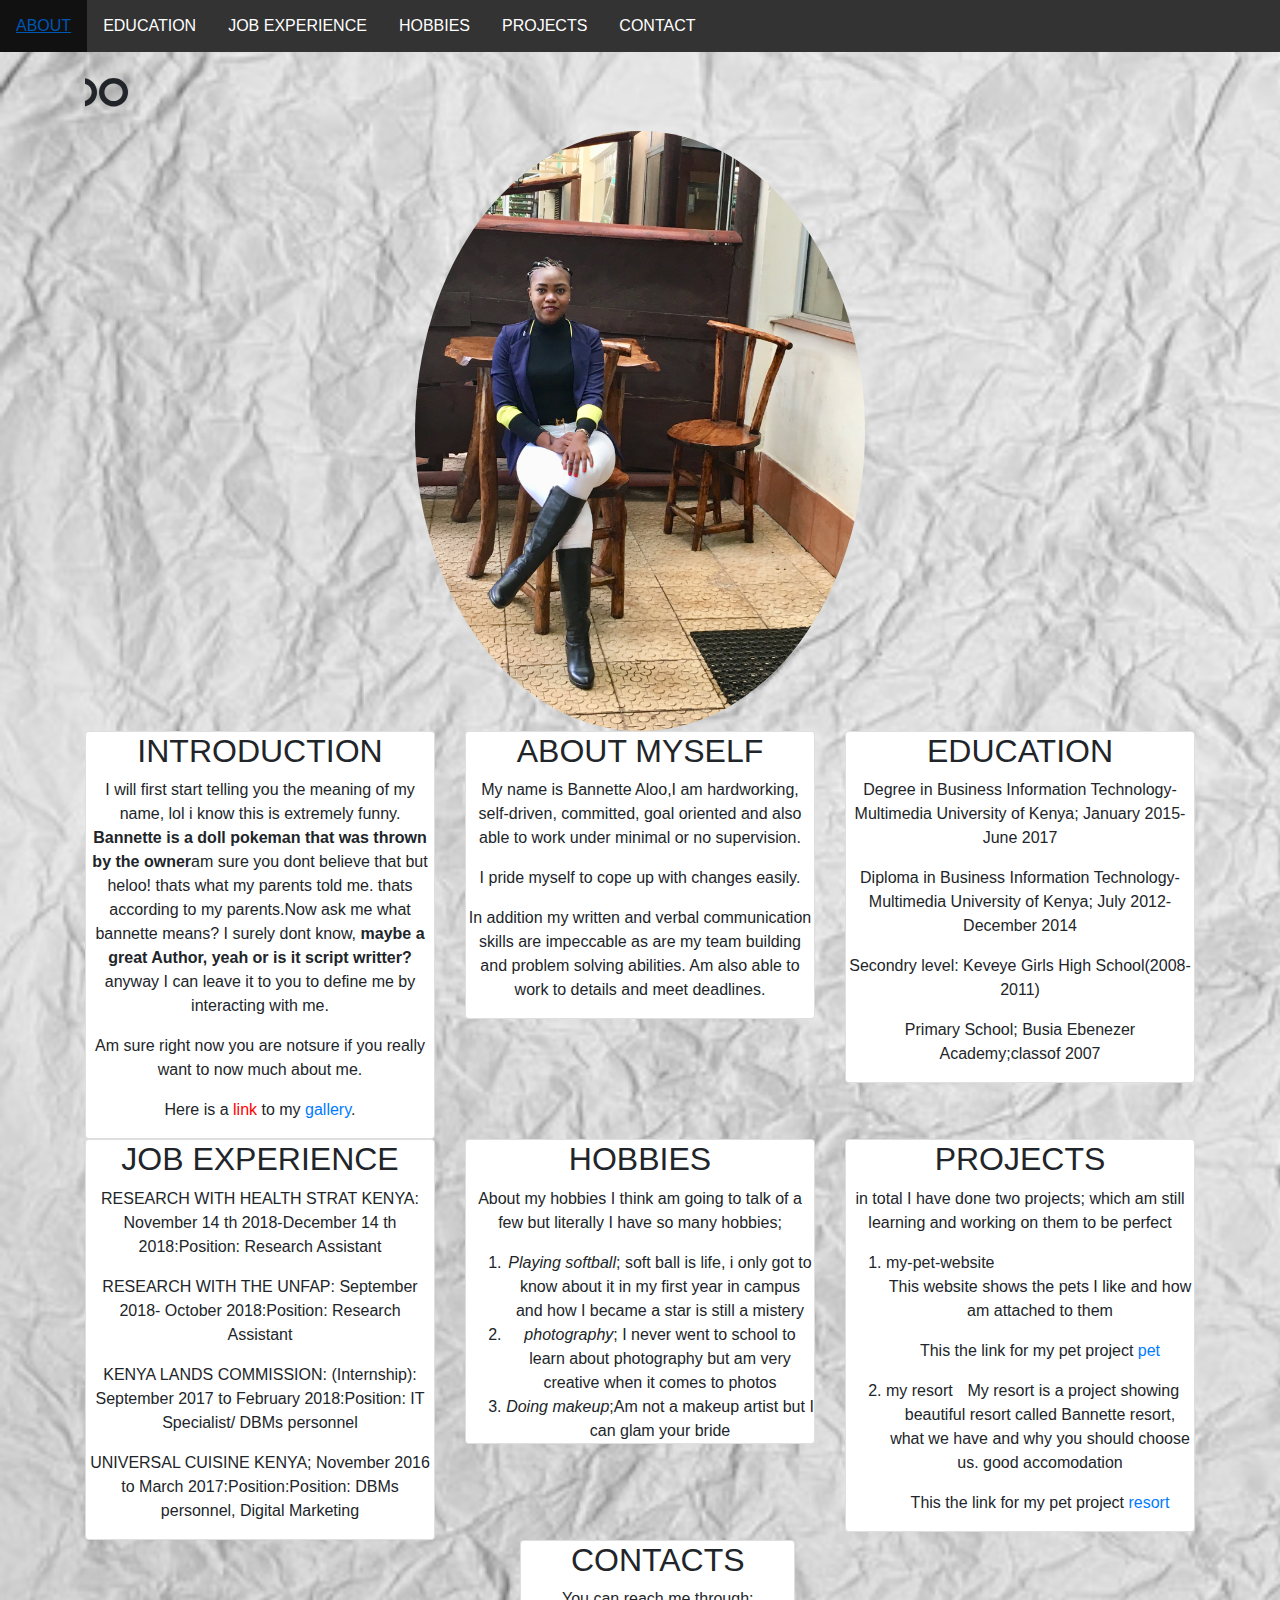
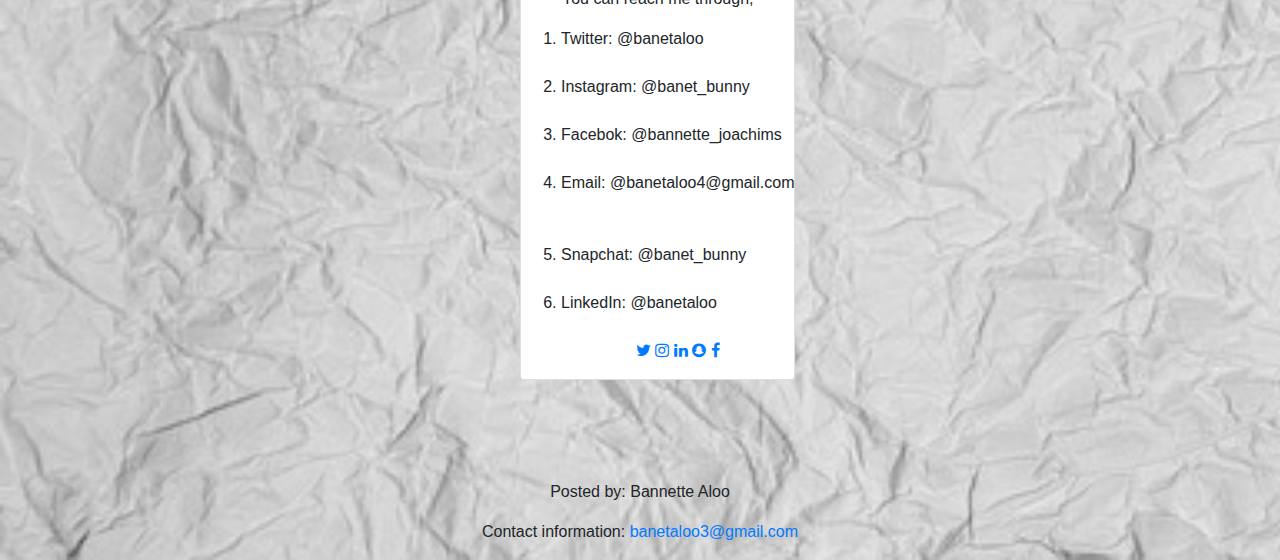
==== index.html @ bedf682c "added a link of my resort to index.html" ====
<!DOCTYPE html>
<html>

<head>
  <title>MY PORTFOLIO</title>
  <link rel="stylesheet" href="css/style.css">
  <link href="https://fonts.googleapis.com/css?family=Crimson+Text|Dancing+Script|Righteous&display=swap" rel="stylesheet">
  <link rel="stylesheet" href="https://maxcdn.bootstrapcdn.com/bootstrap/4.3.1/css/bootstrap.min.css">

  <!-- jQuery library -->
  <script src="https://ajax.googleapis.com/ajax/libs/jquery/3.4.0/jquery.min.js"></script>

  <!-- Popper JS -->
  <script src="https://cdnjs.cloudflare.com/ajax/libs/popper.js/1.14.7/umd/popper.min.js"></script>

  <!-- Latest compiled JavaScript -->
  <script src="https://maxcdn.bootstrapcdn.com/bootstrap/4.3.1/js/bootstrap.min.js"></script>
  <link rel="stylesheet" href="https://cdnjs.cloudflare.com/ajax/libs/font-awesome/4.7.0/css/font-awesome.min.css">
</head>

<body>
  <nav>
    <ul>
      <li><a href="#about">ABOUT</a></li>
      <li><a href="#education">EDUCATION</a></li>
        <li><a href="#job-experience">JOB EXPERIENCE</a></li>
      <li><a href="#hobbies">HOBBIES</a></li>
      <li><a href="#projects">PROJECTS</a></li>
      <li><a href="#contact">CONTACT</a></li>

    </ul>
  </nav>
  <div class="container">
    <marquee behavior="" direction="right">
      <h1>BANNETTE ALOO</h1>
    </marquee>
    <div class="img">
      <img src="images/prof.jpg" style="width:450px; border-radius:50%;" alt="">
    </div>
    <div class="row">
      <div class="col-lg-4 col-md-4">
        <div class="card">
          <h2>INTRODUCTION</h2>
          <p>I will first start telling you the meaning of my name, lol i know this is extremely funny.<strong> Bannette is a doll pokeman that was thrown by the owner</strong>am sure you dont believe that but heloo! thats what my parents told me.
            thats according to
            my
            parents.Now ask me what bannette means? I surely dont know, <strong>maybe a great Author, yeah or is it script writter? </strong>anyway I can leave it to you to define me by interacting with me.</p>
          <p>Am sure right now you are notsure if you really want to now much about me.</p>
          <p>Here is a <span style="color:red">link</span> to my <a href="gallery.html">gallery</a>.</p>


        </div>
      </div>
      <br>
      <div class="col-lg-4 col-md-4">
        <div class="card">
          <div id="about">
            <h2>ABOUT MYSELF</h2>
            <p>My name is Bannette Aloo,I am hardworking, self-driven, committed, goal oriented and also able to work under minimal or no supervision.</p>
            <p>I pride myself to cope up with changes easily.</p>
            <p>In addition my written and verbal communication skills are impeccable as are my team building and problem solving abilities. Am also able to work to details and meet deadlines.</p>
          </div>
        </div>
      </div>


      <div class="col-lg-4 col-md-4">
        <div class="card">
          <div id="education">
            <h2>EDUCATION</h2>
            <p>Degree in Business Information Technology- Multimedia University of Kenya; January 2015-June 2017</p>
            <p>Diploma in Business Information Technology- Multimedia University of Kenya; July 2012- December 2014</p>
            <p>Secondry level: Keveye Girls High School(2008-2011)</p>
            <p>Primary School; Busia Ebenezer Academy;classof 2007
          </div>
        </div>
      </div>

      <br>
      <div class="col-lg-4 col-md-4">
        <div class="card">
          <div id="job-experience">
            <h2>JOB EXPERIENCE</h2>
            <p>RESEARCH WITH HEALTH STRAT KENYA: November 14 th 2018-December 14 th 2018:Position: Research Assistant</p>
            <p>RESEARCH WITH THE UNFAP: September 2018- October 2018:Position: Research Assistant</p>
            <p>KENYA LANDS COMMISSION: (Internship): September 2017 to February 2018:Position: IT Specialist/ DBMs personnel</p>
            <p>UNIVERSAL CUISINE KENYA; November 2016 to March 2017:Position:Position: DBMs personnel, Digital Marketing</p>
          </div>
        </div>
      </div>

      <br><br><br>
      <div class="col-lg-4 col-md-4">
        <div class="card">
          <div id="hobbies">
            <h2>HOBBIES</h2>
            <p>About my hobbies I think am going to talk of a few but literally I have so many hobbies;
              <ol>
                <li><em>Playing softball</em>; soft ball is life, i only got to know about it in my first year in campus and how I became a star is still a mistery</li>
                <li><em>photography</em>; I never went to school to learn about photography but am very creative when it comes to photos </li>
                <li><em>Doing makeup</em>;Am not a makeup artist but I can glam your bride</li>

              </ol>
          </div>
        </div>
      </div>

      <br>
      <div class="col-lg-4 col-md-4">
        <div class="card">
          <div id="projects">
            <h2>PROJECTS</h2>
            <p>in total I have done two projects; which am still learning and working on them to be perfect</p>

            <ol>
              <li>my-pet-website</li><br>
              <p>This website shows the pets I like and how am attached to them</p>
              <p>This the link for my pet project<a href="https://bannette.github.io/my-pet-website/">      pet</a></p>

              <li>my resort</li>
              <P>My resort is a project showing beautiful resort called Bannette resort, what we have and why you should choose us. good accomodation</p>
                <p>This the link for my pet project<a href="https://bannette.github.io/my-resort/">      resort</a></p>

            </ol>
          </div>
        </div>
      </div>

      <!-- <d  <div class="center">  <div class="center">iv class="col-lg-4 col-md-4"> -->
      <div class="center">
        <div class="card">
          <div id="contact">

            <h2>CONTACTS</h2>
            <p>You can reach me through;</p>
            <ol>
              <li>Twitter: @banetaloo</li><br><br>
              <li>Instagram: @banet_bunny</li><br><br>
              <li>Facebok: @bannette_joachims</li><br><br>
              <li>Email: @banetaloo4@gmail.com</li><br><br>
              <br>
              <li>Snapchat: @banet_bunny</li><br><br>
              <li>LinkedIn: @banetaloo</li><br><br>
              <a href="https://twitter.com/banetaloo" class="fa fa-twitter"></a>
              <a href="https://www.instagram.com/banet_bunny/?hl=en" class="fa fa-instagram"></a>
              <a href="https://www.linkedin.com/in/bannette-aloo-441977163/" class="fa fa-linkedin"></a>
              <a href="https://accounts.snapchat.com/accounts/welcome" class="fa fa-snapchat"></a>
              <a href="https://www.facebook.com/bannette.aloo.5" class="fa fa-facebook"></a>

          </div>
        </div>
      </div>
    </div>
    <footer>
  <p>Posted by: Bannette Aloo</p>
  <p>Contact information: <a href="mailto:banetaloo3@gmail.com">banetaloo3@gmail.com</a></p>
</footer>
</body>

</html>
---- css/style.css ----
ul {
  list-style-type: none;
  margin: 0;
  padding: 0;
  overflow: hidden;
  background-color: #333;
}

li {
  float: left;
}

li a {
  display: block;
  color: white;
  text-align: center;
  padding: 14px 16px;
  text-decoration: none;
}

li a:hover {
  background-color: #111;
}
h1{
font-family: 'Righteous', cursive;
}


.img{
  width: :20px;
  text-align: center;;

}

 body{
  background-image: url("../images/background.jpg");
  background-repeat: no-repeat;
  background-size: cover;

}


.center{
  text-align: center;
  padding-left: 450px;
  margin-bottom: 100px;
}

ol{
  text-align: center;
}

.container{
  text-align: center;
}
/* Float four columns side by side */
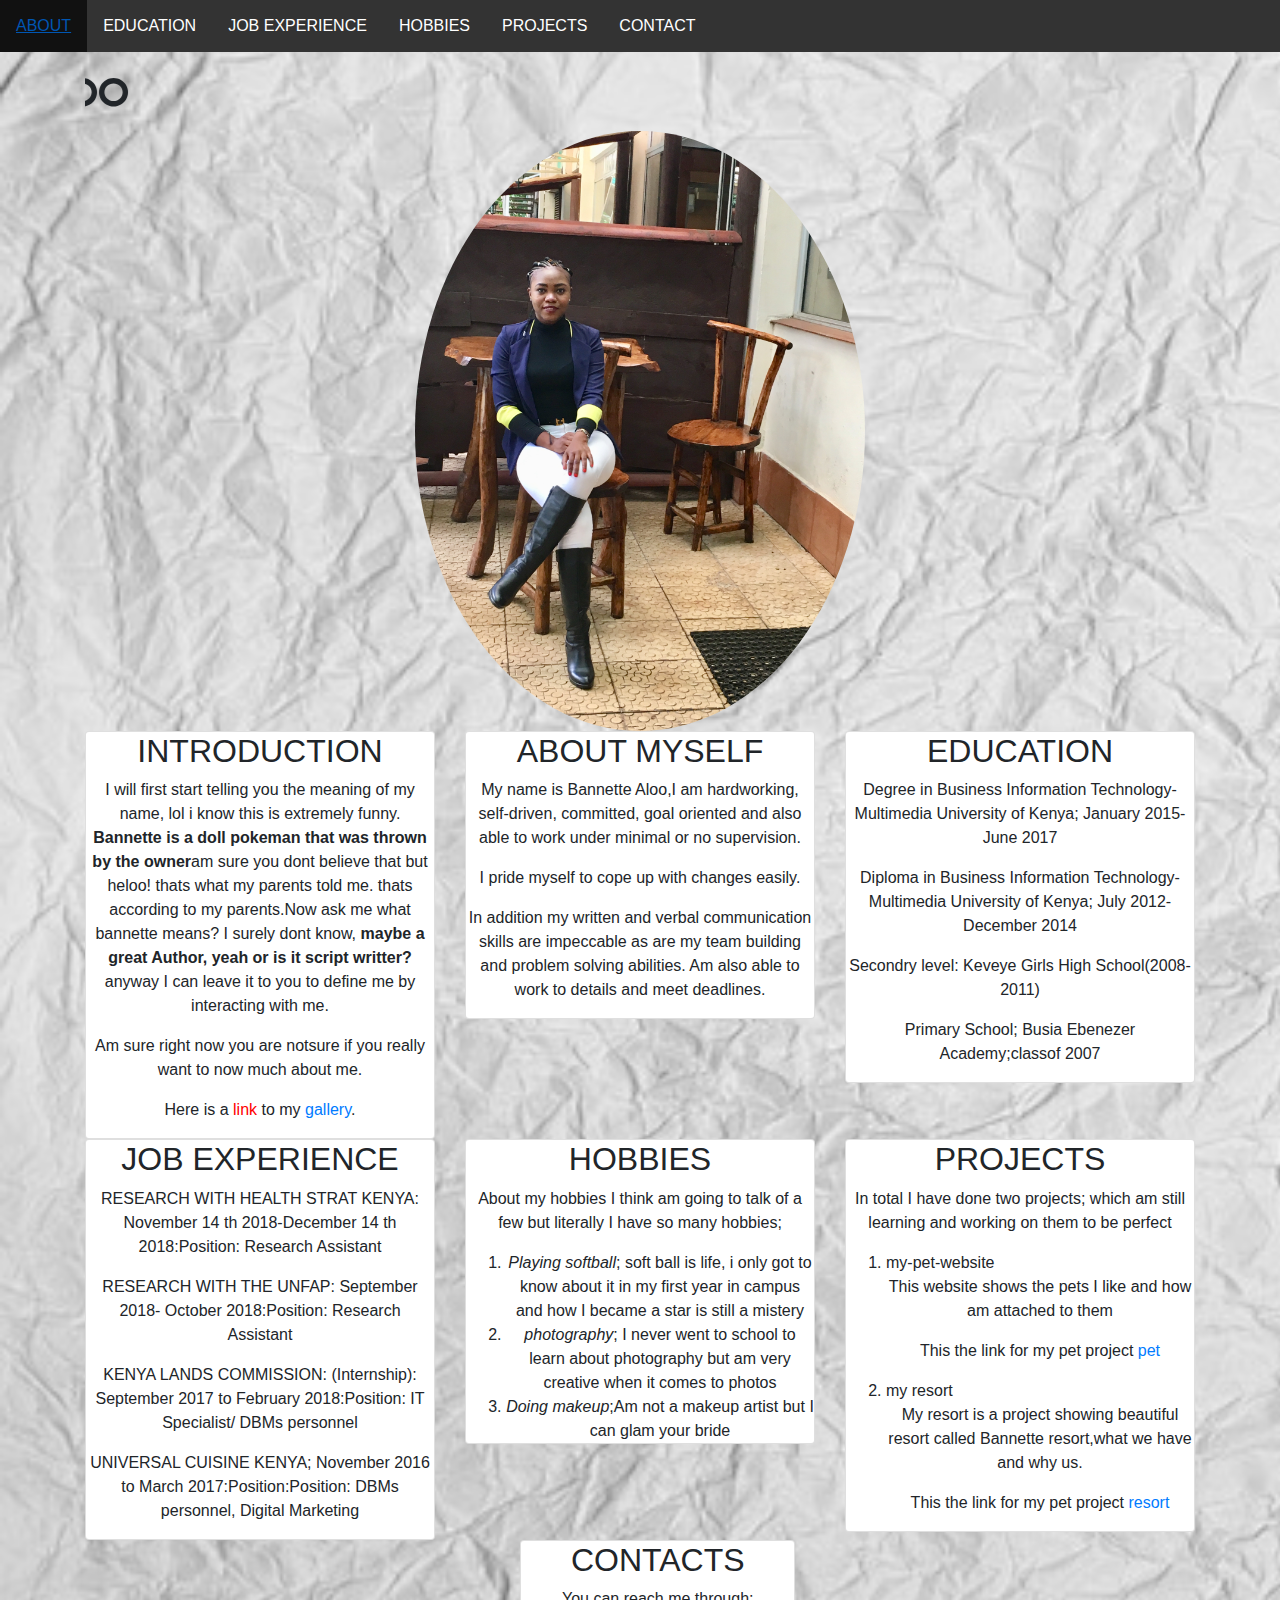
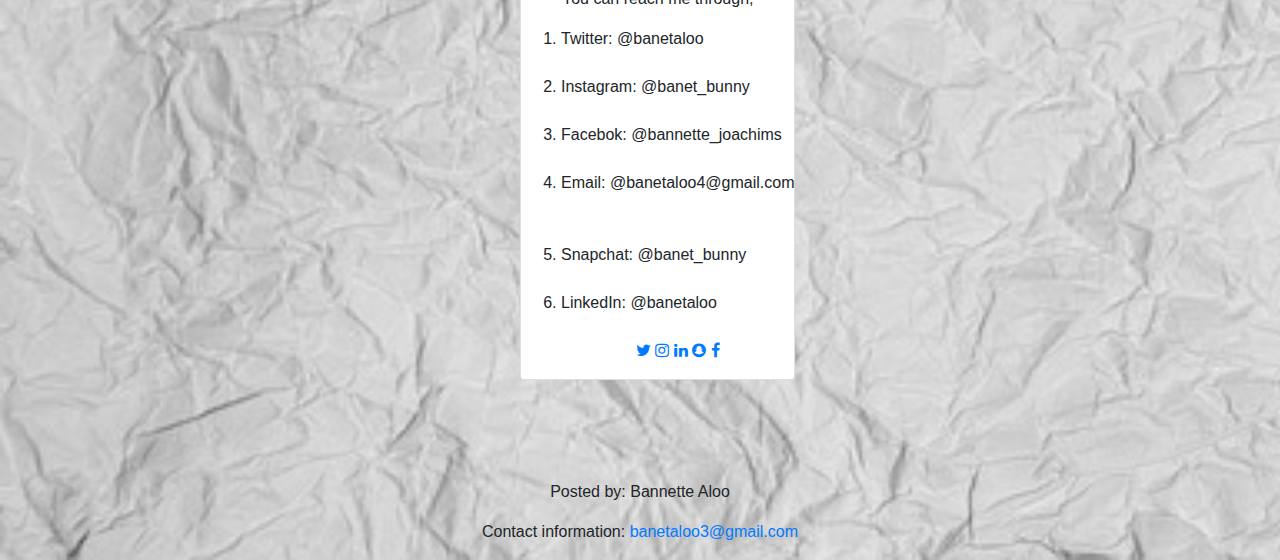
==== commit 827ffd1b: "modified information in index.html" ====
--- a/index.html
+++ b/index.html
@@ -23,7 +23,7 @@
     <ul>
       <li><a href="#about">ABOUT</a></li>
       <li><a href="#education">EDUCATION</a></li>
-        <li><a href="#job-experience">JOB EXPERIENCE</a></li>
+      <li><a href="#job-experience">JOB EXPERIENCE</a></li>
       <li><a href="#hobbies">HOBBIES</a></li>
       <li><a href="#projects">PROJECTS</a></li>
       <li><a href="#contact">CONTACT</a></li>
@@ -110,16 +110,16 @@
         <div class="card">
           <div id="projects">
             <h2>PROJECTS</h2>
-            <p>in total I have done two projects; which am still learning and working on them to be perfect</p>
+            <p>In total I have done two projects; which am still learning and working on them to be perfect</p>
 
             <ol>
               <li>my-pet-website</li><br>
               <p>This website shows the pets I like and how am attached to them</p>
-              <p>This the link for my pet project<a href="https://bannette.github.io/my-pet-website/">      pet</a></p>
+              <p>This the link for my pet project<a href="https://bannette.github.io/my-pet-website/"> pet</a></p>
 
-              <li>my resort</li>
-              <P>My resort is a project showing beautiful resort called Bannette resort, what we have and why you should choose us. good accomodation</p>
-                <p>This the link for my pet project<a href="https://bannette.github.io/my-resort/">      resort</a></p>
+              <li>my resort</li><br>
+              <P>My resort is a project showing beautiful resort called Bannette resort,what we have and why us.</p>
+              <p>This the link for my pet project<a href="https://bannette.github.io/my-resort/"> resort</a></p>
 
             </ol>
           </div>
@@ -152,9 +152,9 @@
       </div>
     </div>
     <footer>
-  <p>Posted by: Bannette Aloo</p>
-  <p>Contact information: <a href="mailto:banetaloo3@gmail.com">banetaloo3@gmail.com</a></p>
-</footer>
+      <p>Posted by: Bannette Aloo</p>
+      <p>Contact information: <a href="mailto:banetaloo3@gmail.com">banetaloo3@gmail.com</a></p>
+    </footer>
 </body>
 
 </html>
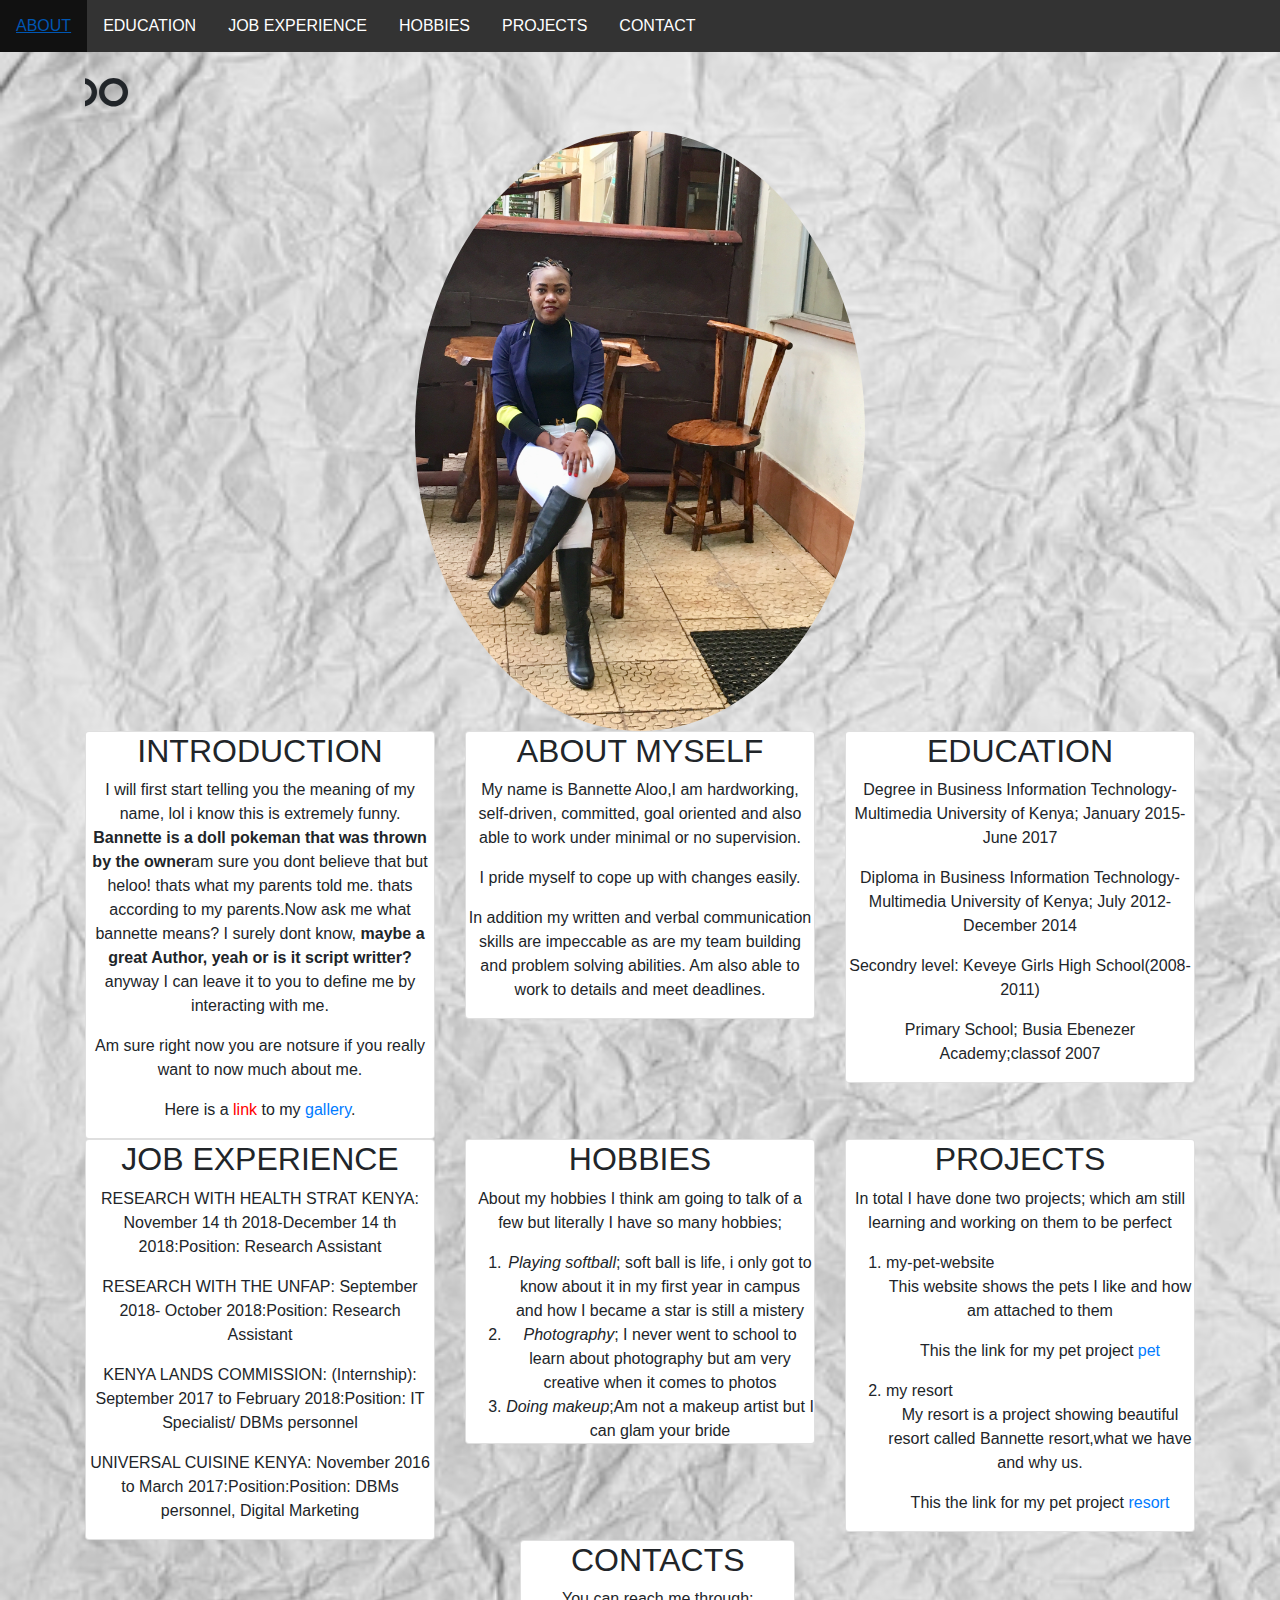
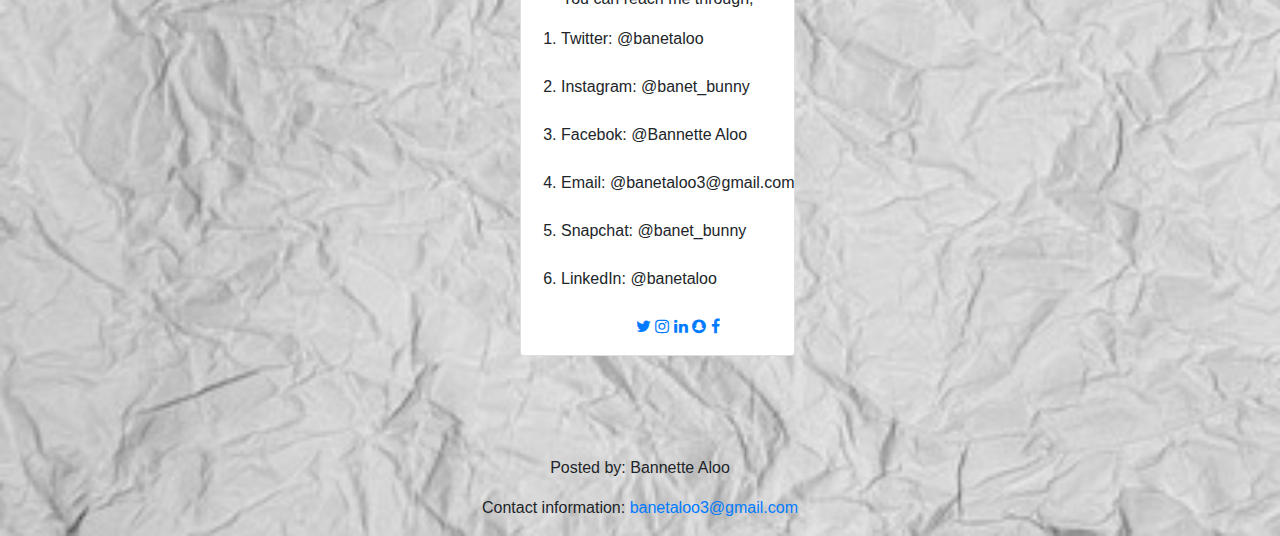
==== commit 2d8cab4d: "changed my facebook name and beautified my project" ====
--- a/index.html
+++ b/index.html
@@ -84,7 +84,7 @@
             <p>RESEARCH WITH HEALTH STRAT KENYA: November 14 th 2018-December 14 th 2018:Position: Research Assistant</p>
             <p>RESEARCH WITH THE UNFAP: September 2018- October 2018:Position: Research Assistant</p>
             <p>KENYA LANDS COMMISSION: (Internship): September 2017 to February 2018:Position: IT Specialist/ DBMs personnel</p>
-            <p>UNIVERSAL CUISINE KENYA; November 2016 to March 2017:Position:Position: DBMs personnel, Digital Marketing</p>
+            <p>UNIVERSAL CUISINE KENYA: November 2016 to March 2017:Position:Position: DBMs personnel, Digital Marketing</p>
           </div>
         </div>
       </div>
@@ -97,7 +97,7 @@
             <p>About my hobbies I think am going to talk of a few but literally I have so many hobbies;
               <ol>
                 <li><em>Playing softball</em>; soft ball is life, i only got to know about it in my first year in campus and how I became a star is still a mistery</li>
-                <li><em>photography</em>; I never went to school to learn about photography but am very creative when it comes to photos </li>
+                <li><em>Photography</em>; I never went to school to learn about photography but am very creative when it comes to photos </li>
                 <li><em>Doing makeup</em>;Am not a makeup artist but I can glam your bride</li>
 
               </ol>
@@ -116,12 +116,11 @@
               <li>my-pet-website</li><br>
               <p>This website shows the pets I like and how am attached to them</p>
               <p>This the link for my pet project<a href="https://bannette.github.io/my-pet-website/"> pet</a></p>
-
               <li>my resort</li><br>
               <P>My resort is a project showing beautiful resort called Bannette resort,what we have and why us.</p>
               <p>This the link for my pet project<a href="https://bannette.github.io/my-resort/"> resort</a></p>
+            </ol>
 
-            </ol>
           </div>
         </div>
       </div>
@@ -136,9 +135,8 @@
             <ol>
               <li>Twitter: @banetaloo</li><br><br>
               <li>Instagram: @banet_bunny</li><br><br>
-              <li>Facebok: @bannette_joachims</li><br><br>
-              <li>Email: @banetaloo4@gmail.com</li><br><br>
-              <br>
+              <li>Facebok: @Bannette Aloo</li><br><br>
+              <li>Email: @banetaloo3@gmail.com</li><br><br>
               <li>Snapchat: @banet_bunny</li><br><br>
               <li>LinkedIn: @banetaloo</li><br><br>
               <a href="https://twitter.com/banetaloo" class="fa fa-twitter"></a>
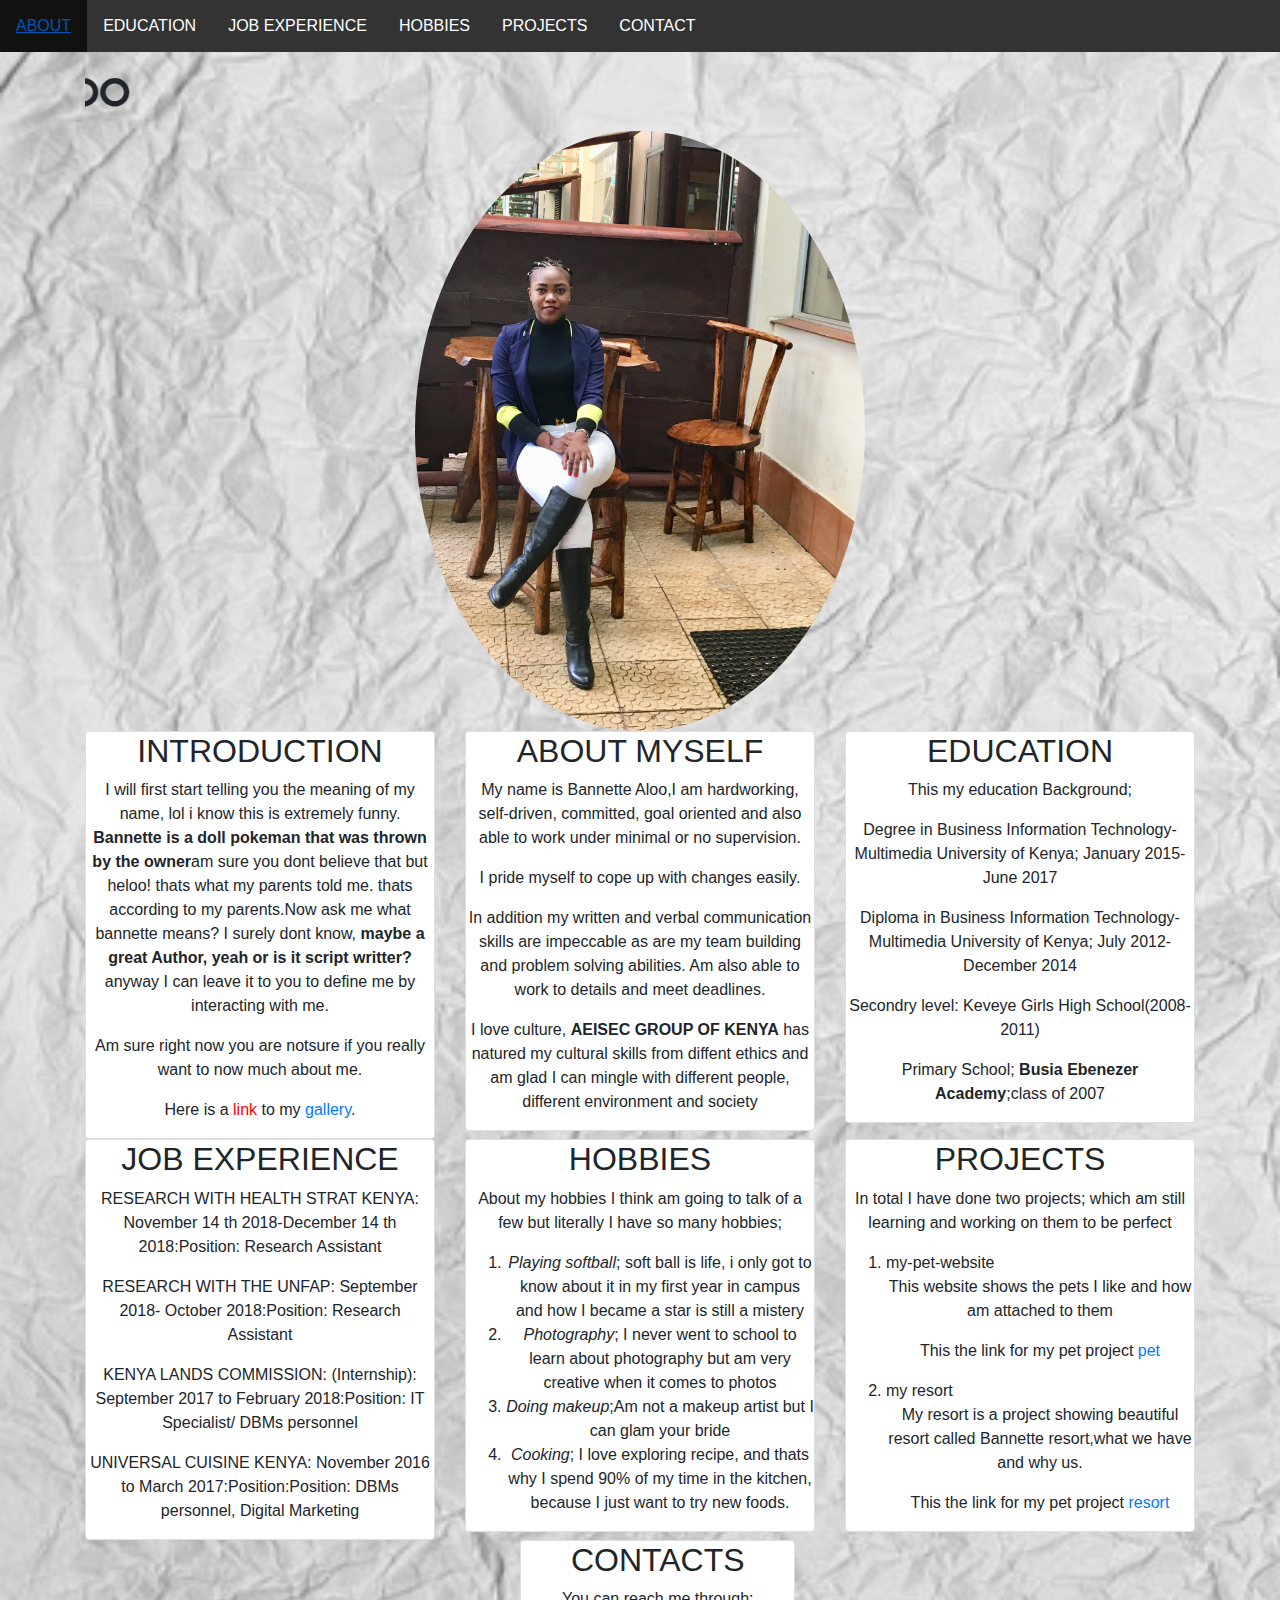
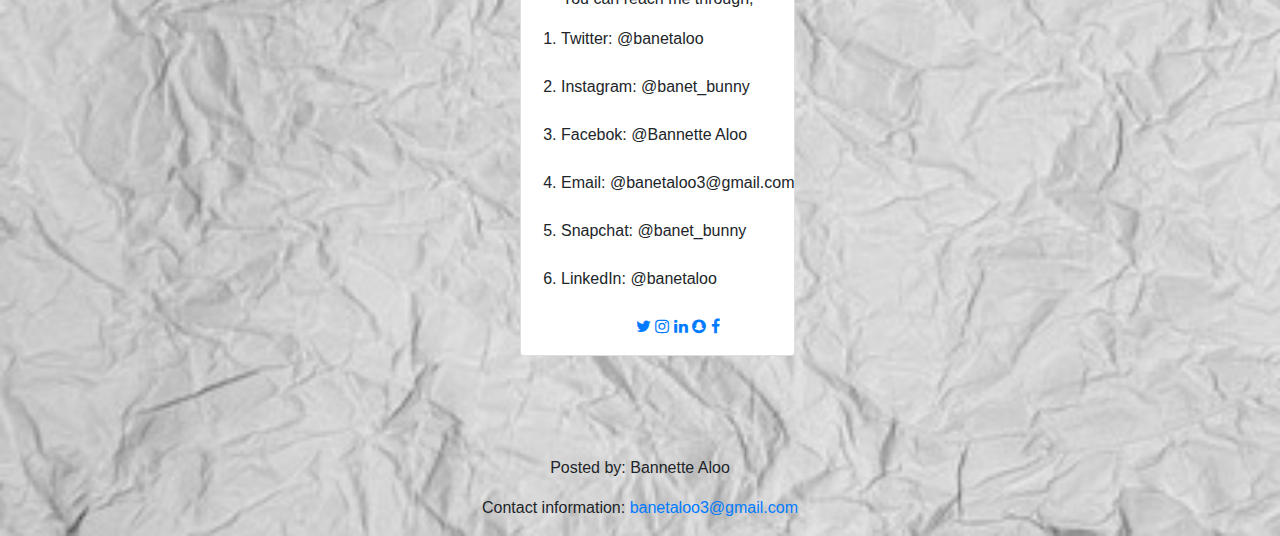
==== commit 31356de0: "added information in index.html" ====
--- a/index.html
+++ b/index.html
@@ -59,6 +59,7 @@
             <p>My name is Bannette Aloo,I am hardworking, self-driven, committed, goal oriented and also able to work under minimal or no supervision.</p>
             <p>I pride myself to cope up with changes easily.</p>
             <p>In addition my written and verbal communication skills are impeccable as are my team building and problem solving abilities. Am also able to work to details and meet deadlines.</p>
+            <p>I love culture, <strong>AEISEC GROUP OF KENYA</strong> has natured my cultural skills from diffent ethics and am glad I can mingle with different people, different environment and society</p>
           </div>
         </div>
       </div>
@@ -68,10 +69,11 @@
         <div class="card">
           <div id="education">
             <h2>EDUCATION</h2>
+            <p>This my education Background;</p>
             <p>Degree in Business Information Technology- Multimedia University of Kenya; January 2015-June 2017</p>
             <p>Diploma in Business Information Technology- Multimedia University of Kenya; July 2012- December 2014</p>
             <p>Secondry level: Keveye Girls High School(2008-2011)</p>
-            <p>Primary School; Busia Ebenezer Academy;classof 2007
+            <p>Primary School; <strong>Busia Ebenezer Academy</strong>;class of 2007
           </div>
         </div>
       </div>
@@ -99,6 +101,7 @@
                 <li><em>Playing softball</em>; soft ball is life, i only got to know about it in my first year in campus and how I became a star is still a mistery</li>
                 <li><em>Photography</em>; I never went to school to learn about photography but am very creative when it comes to photos </li>
                 <li><em>Doing makeup</em>;Am not a makeup artist but I can glam your bride</li>
+                <li><em>Cooking</em>; I love exploring recipe, and thats why I spend 90% of my time in the kitchen, because I just want to try new foods.</p>
 
               </ol>
           </div>
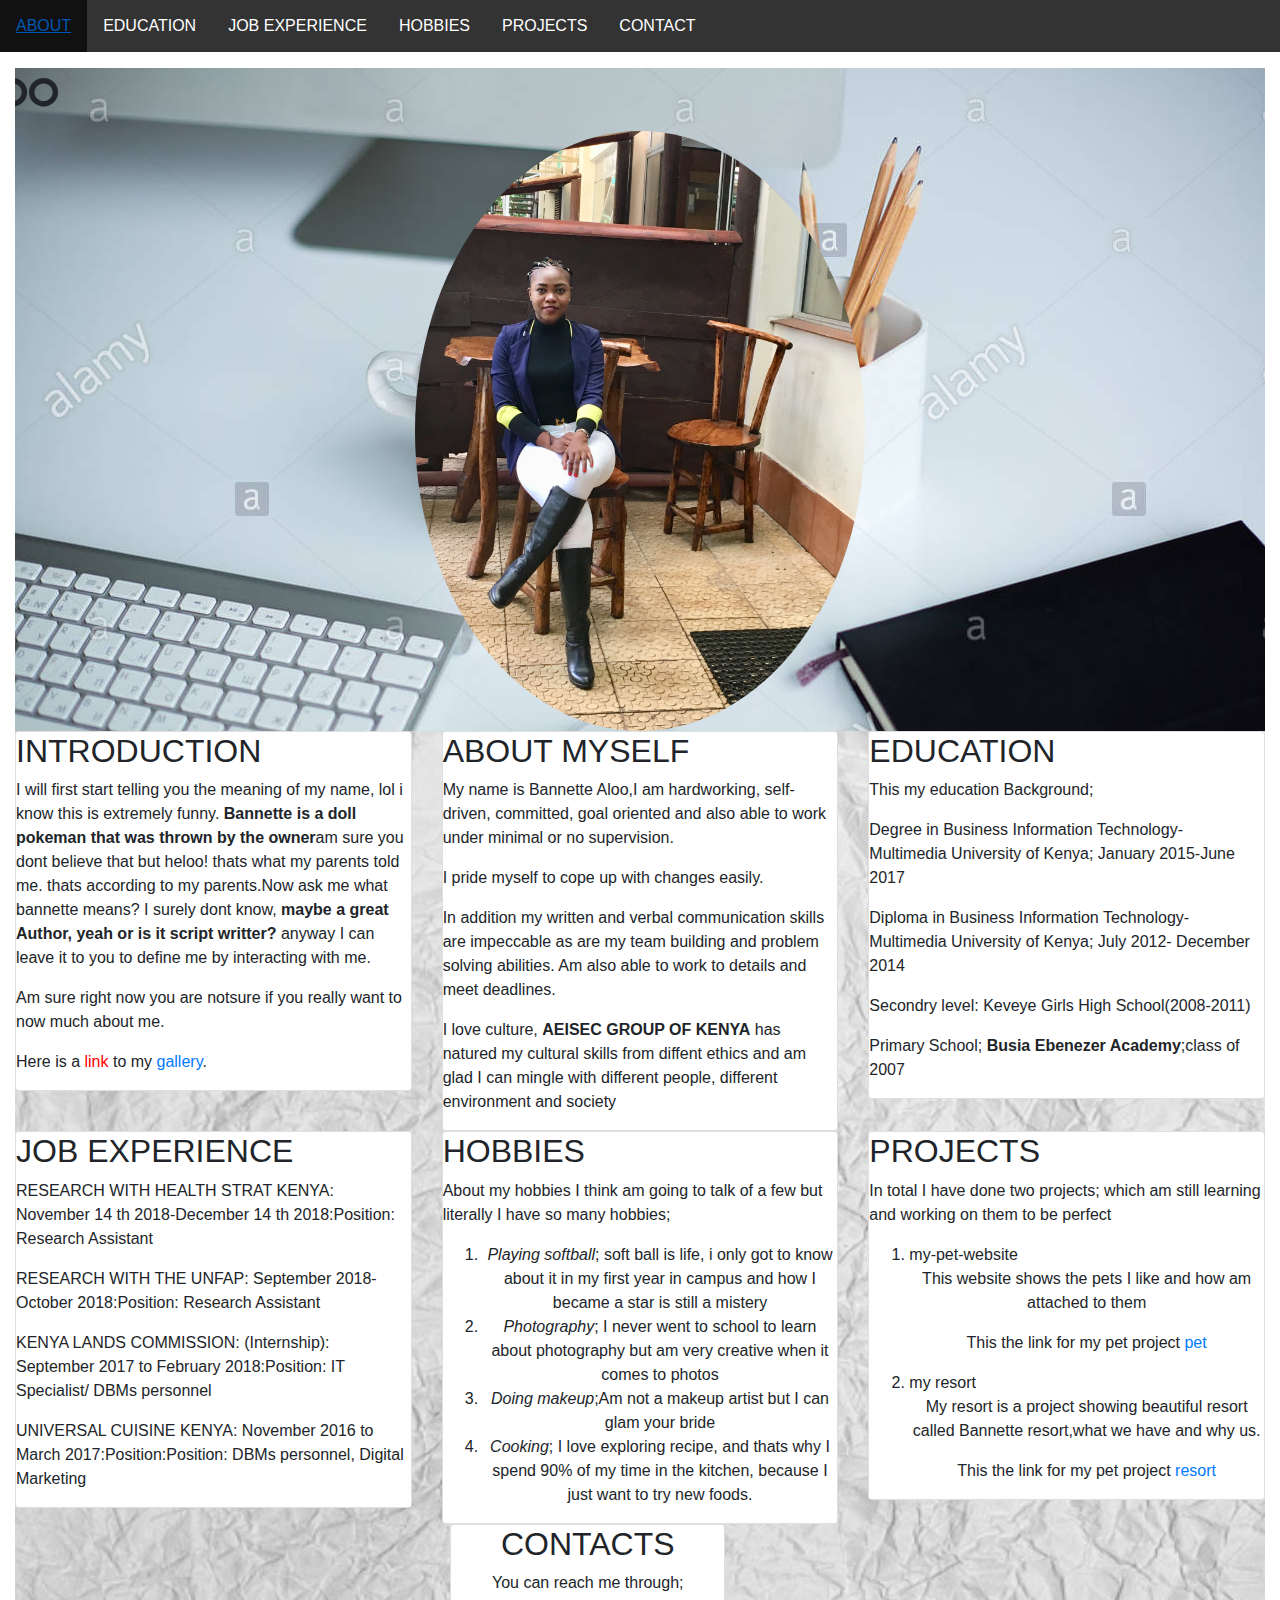
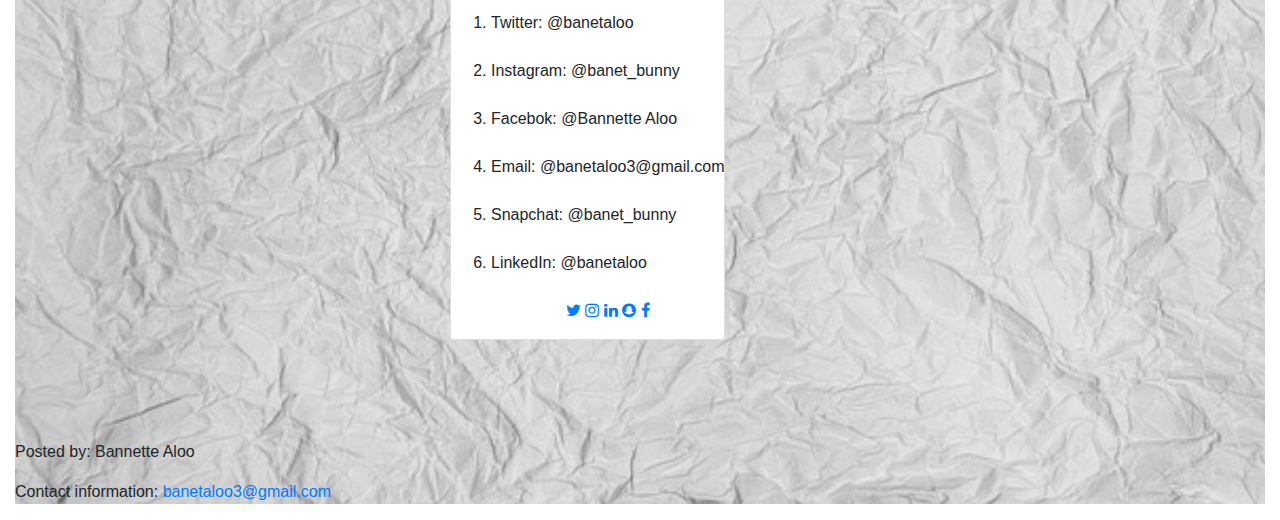
==== commit 692de563: "added information in index.html added home image" ====
--- a/index.html
+++ b/index.html
@@ -30,13 +30,18 @@
 
     </ul>
   </nav>
-  <div class="container">
+
+
+  <div class="container-fluid">
+    <div class="background">
     <marquee behavior="" direction="right">
       <h1>BANNETTE ALOO</h1>
     </marquee>
     <div class="img">
       <img src="images/prof.jpg" style="width:450px; border-radius:50%;" alt="">
     </div>
+  </div>
+  <div class="barbra">
     <div class="row">
       <div class="col-lg-4 col-md-4">
         <div class="card">
@@ -156,6 +161,7 @@
       <p>Posted by: Bannette Aloo</p>
       <p>Contact information: <a href="mailto:banetaloo3@gmail.com">banetaloo3@gmail.com</a></p>
     </footer>
+  </div>
 </body>
 
 </html>
--- a/css/style.css
+++ b/css/style.css
@@ -32,7 +32,7 @@
 
 }
 
- body{
+ .barbra{
   background-image: url("../images/background.jpg");
   background-repeat: no-repeat;
   background-size: cover;
@@ -53,4 +53,17 @@
 .container{
   text-align: center;
 }
-/* Float four columns side by side */
+#home{
+  background:url('../image/home.jpg')100%;
+  background-size: cover;
+  background-position: center;
+  display: flex;
+  align-items: center;
+  height:100vh;
+  position:top;
+  text-align: right;
+}
+
+.background{
+  background-image: url("../images/home.jpg");
+}
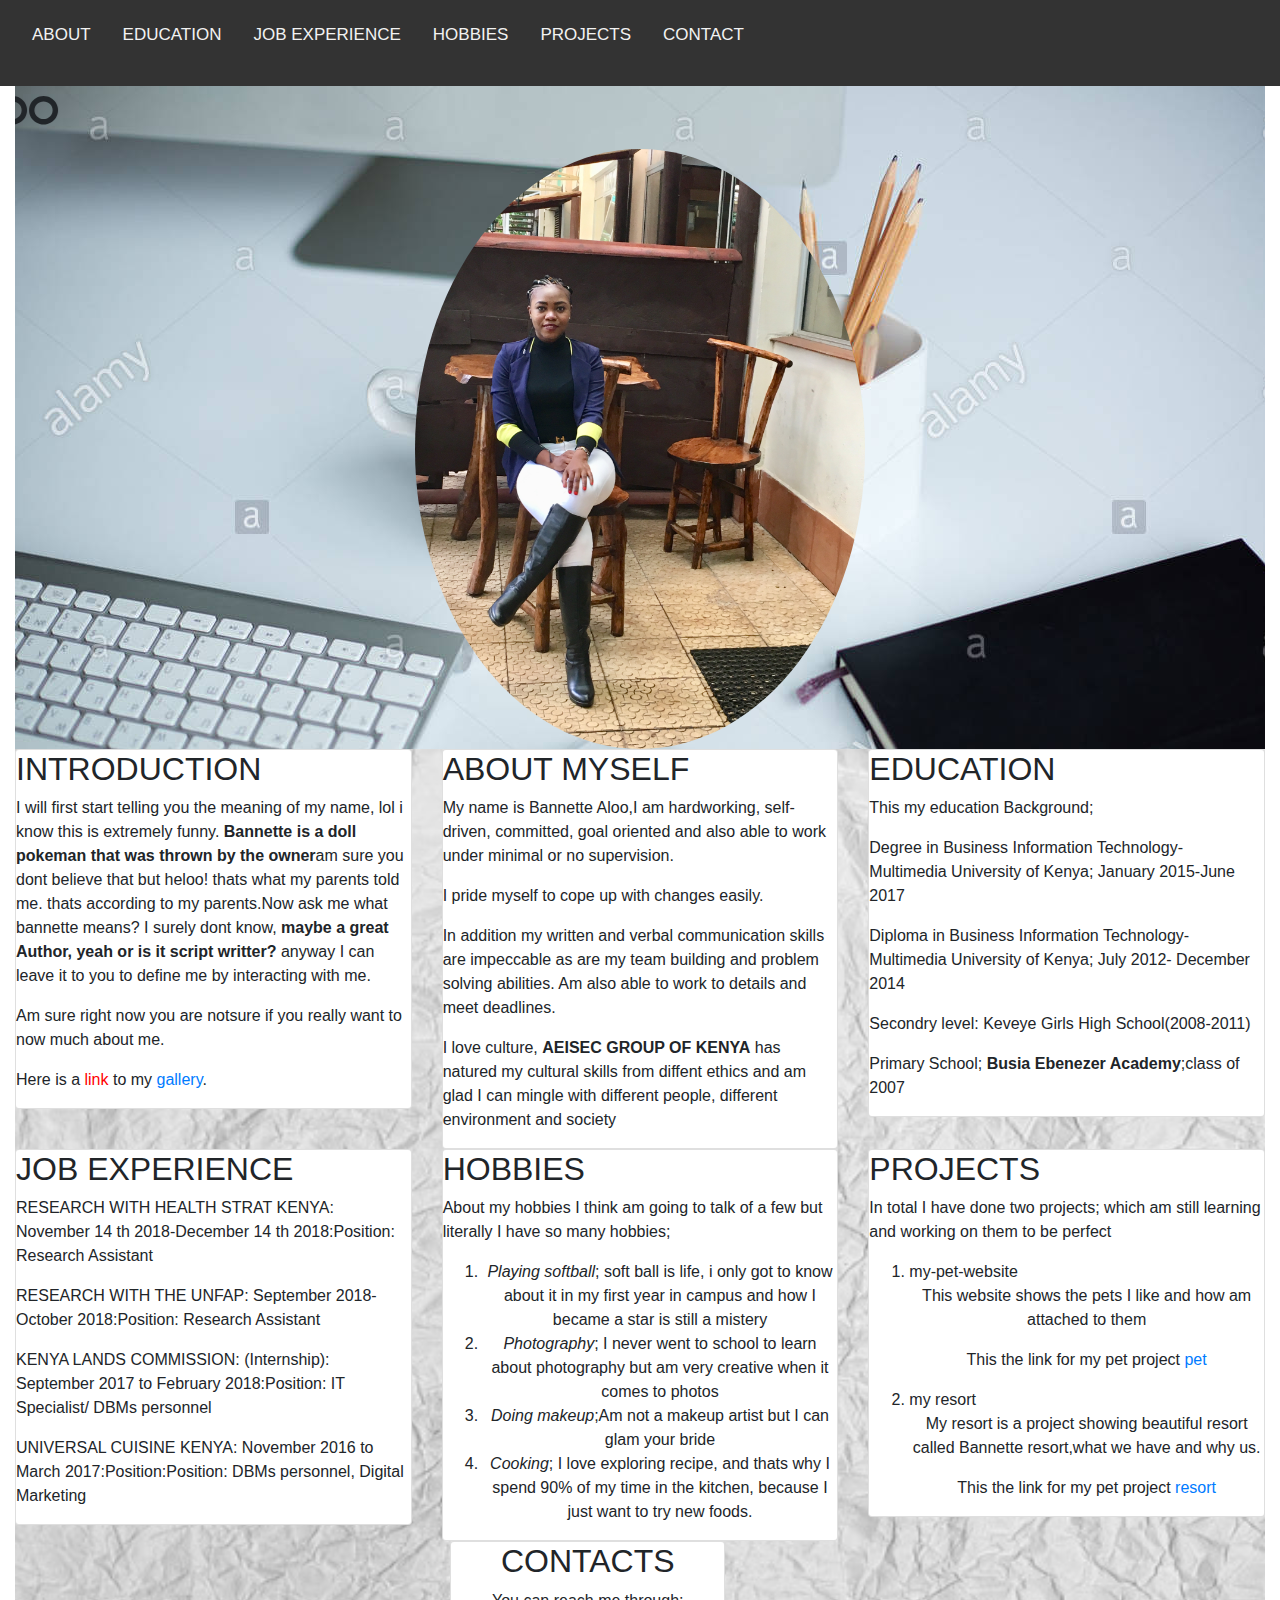
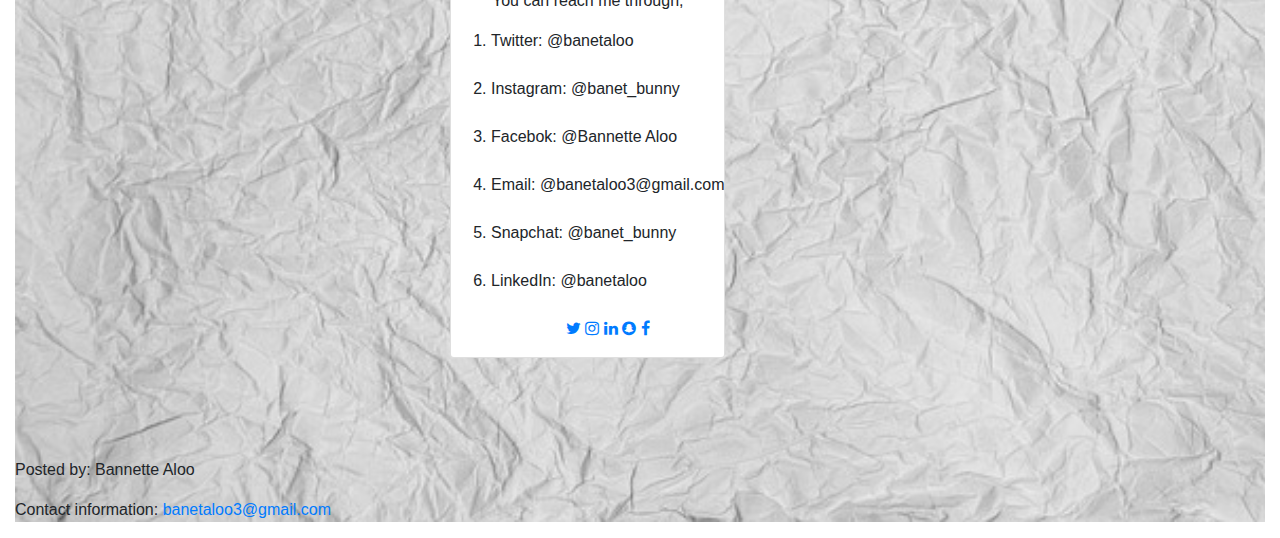
==== commit f53d5041: "modified information in index.html css/style.css" ====
--- a/index.html
+++ b/index.html
@@ -19,6 +19,7 @@
 </head>
 
 <body>
+  <div class="navbar">
   <nav>
     <ul>
       <li><a href="#about">ABOUT</a></li>
@@ -27,9 +28,9 @@
       <li><a href="#hobbies">HOBBIES</a></li>
       <li><a href="#projects">PROJECTS</a></li>
       <li><a href="#contact">CONTACT</a></li>
-
     </ul>
   </nav>
+</div>
 
 
   <div class="container-fluid">
--- a/css/style.css
+++ b/css/style.css
@@ -4,6 +4,7 @@
   padding: 0;
   overflow: hidden;
   background-color: #333;
+  /* position: fixed; */
 }
 
 li {
@@ -53,17 +54,29 @@
 .container{
   text-align: center;
 }
-#home{
-  background:url('../image/home.jpg')100%;
-  background-size: cover;
-  background-position: center;
-  display: flex;
-  align-items: center;
-  height:100vh;
-  position:top;
-  text-align: right;
-}
 
 .background{
   background-image: url("../images/home.jpg");
 }
+.navbar {
+  overflow: hidden;
+  background-color: #333;
+  /* position: fixed; */
+  top: 0;
+  width: 100%;
+}
+
+.navbar a {
+  float: left;
+  display: block;
+  color: #f2f2f2;
+  text-align: center;
+  padding: 14px 16px;
+  text-decoration: none;
+  font-size: 17px;
+}
+
+.navbar a:hover {
+  background: #ddd;
+  color: black;
+}
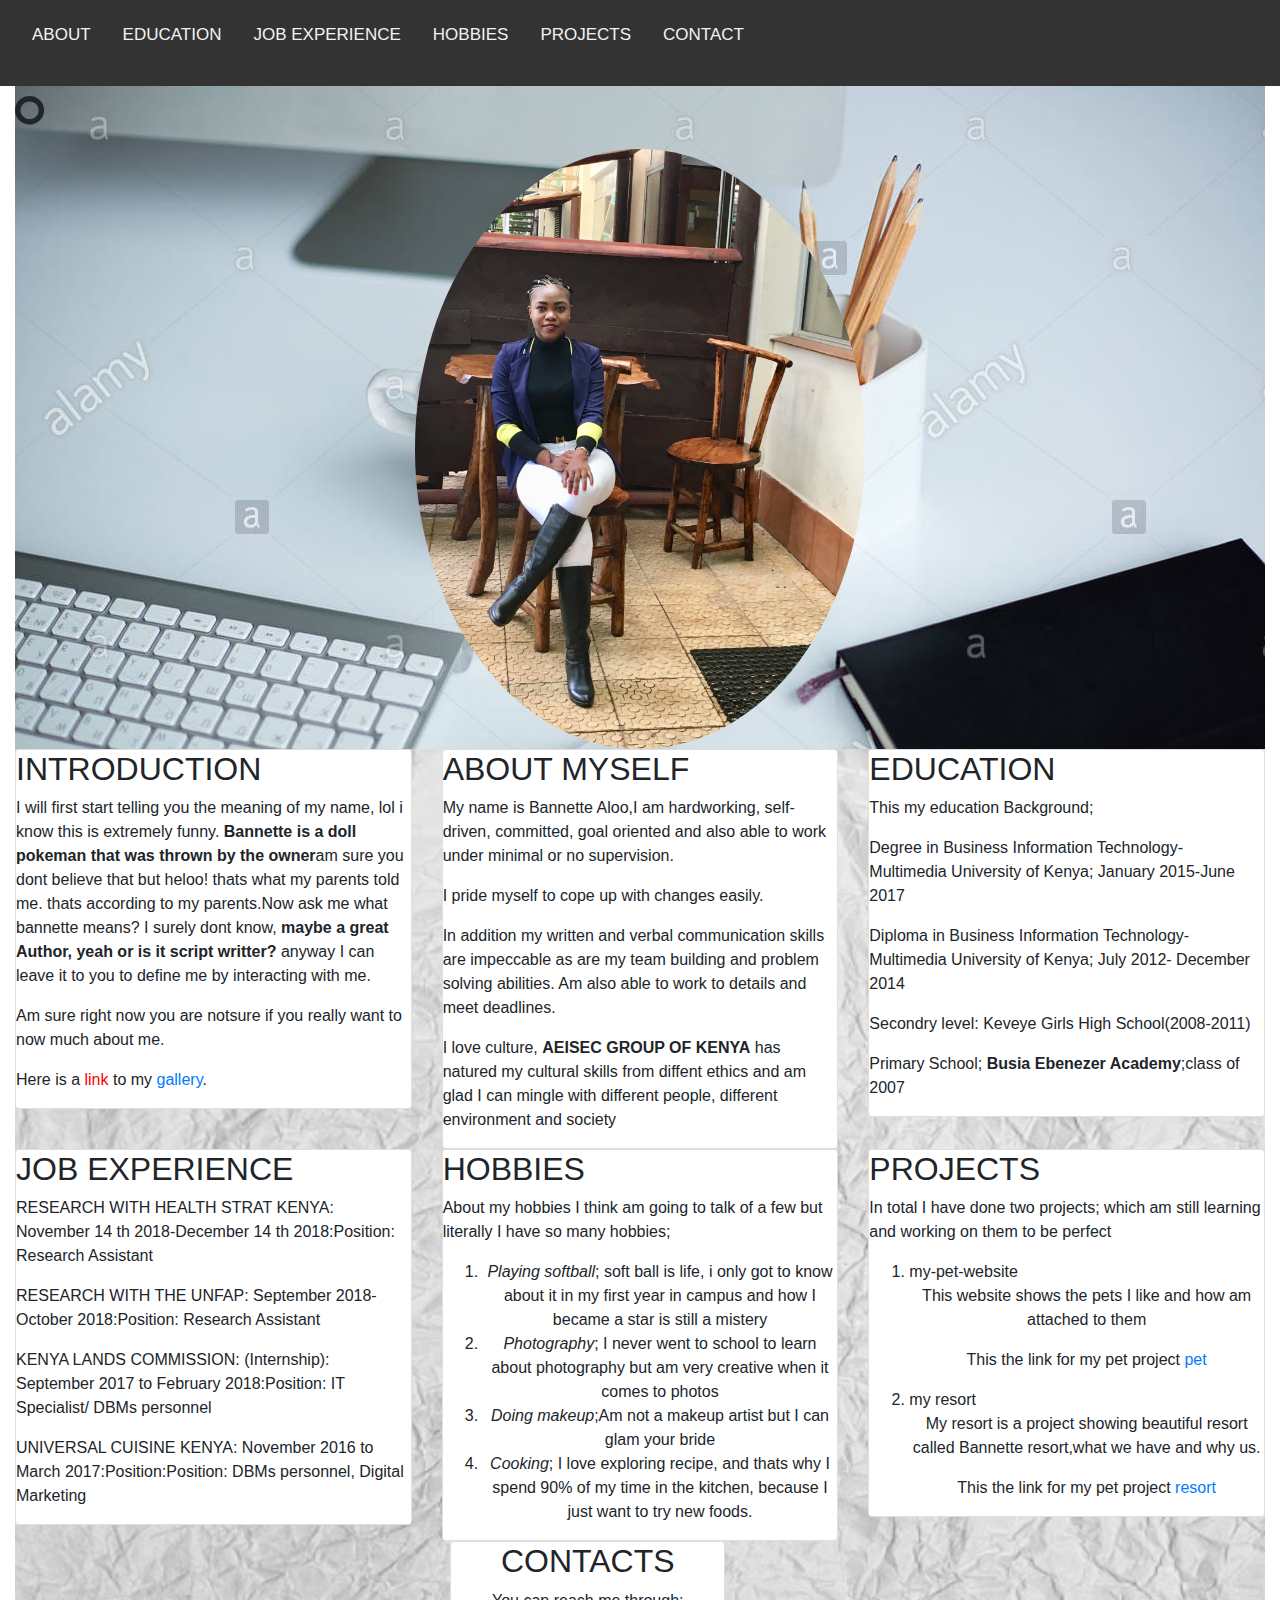
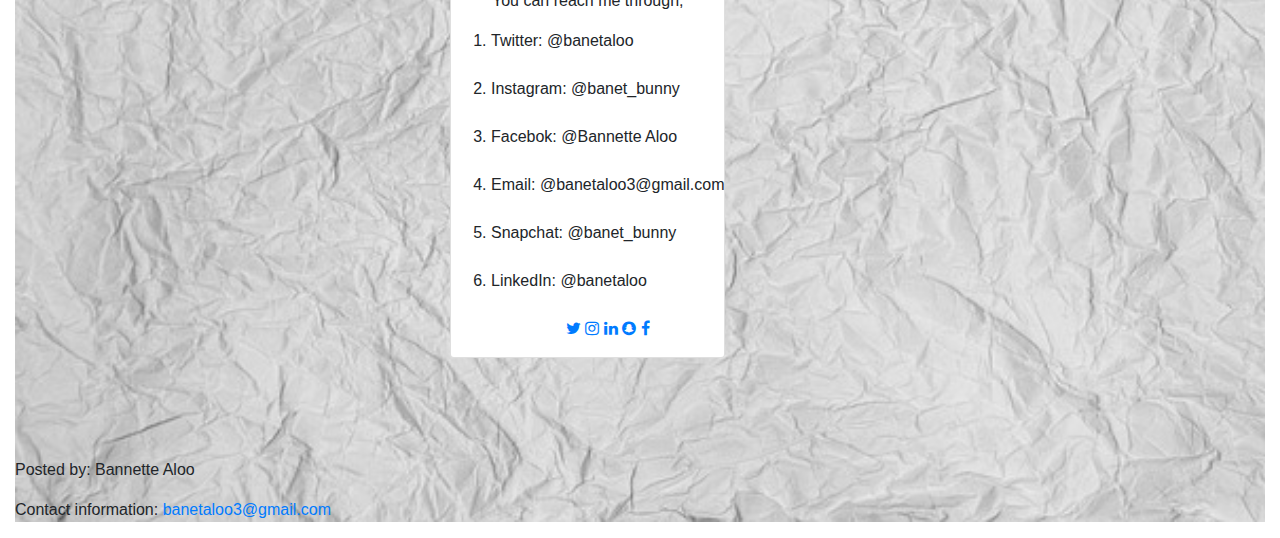
==== commit 96d3da2e: "Update index.html" ====
--- a/index.html
+++ b/index.html
@@ -36,7 +36,7 @@
   <div class="container-fluid">
     <div class="background">
     <marquee behavior="" direction="right">
-      <h1>BANNETTE ALOO</h1>
+      <h1>BANNETTE KILANDE ALOO ODEMBO</h1>
     </marquee>
     <div class="img">
       <img src="images/prof.jpg" style="width:450px; border-radius:50%;" alt="">
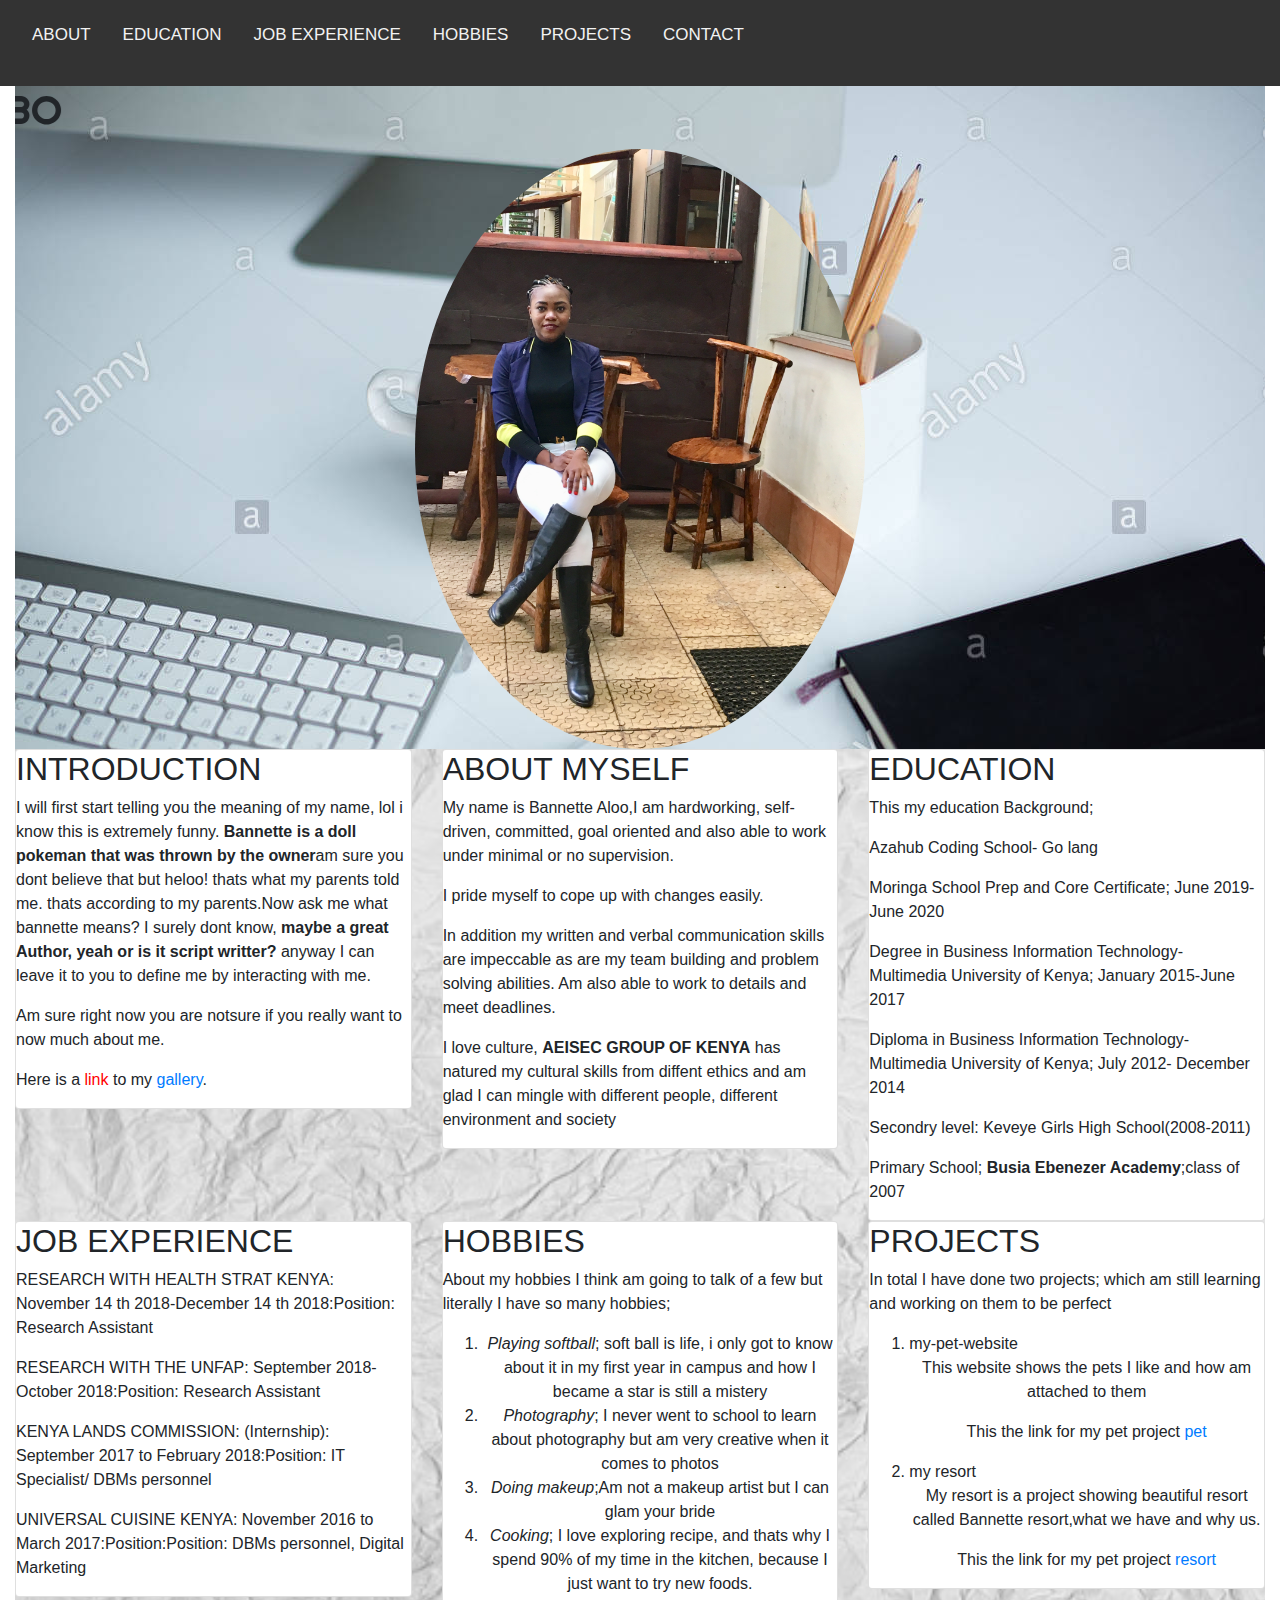
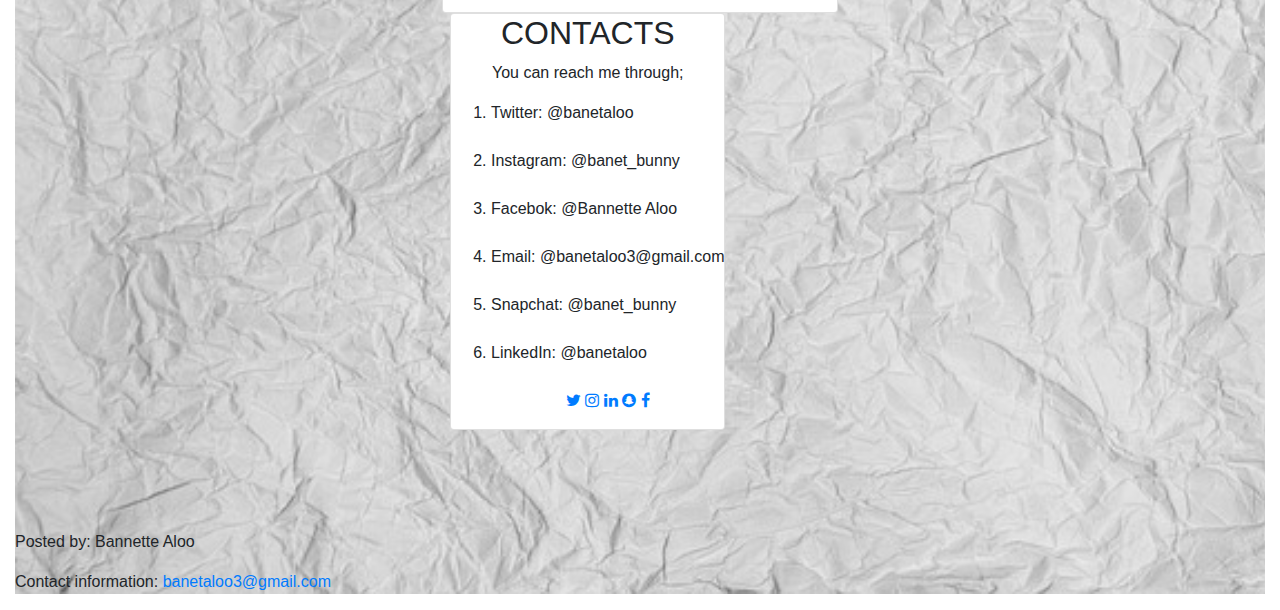
==== commit 91391ff9: "Update index.html" ====
--- a/index.html
+++ b/index.html
@@ -2,7 +2,7 @@
 <html>
 
 <head>
-  <title>MY PORTFOLIO</title>
+  <title>PORTFOLIO</title>
   <link rel="stylesheet" href="css/style.css">
   <link href="https://fonts.googleapis.com/css?family=Crimson+Text|Dancing+Script|Righteous&display=swap" rel="stylesheet">
   <link rel="stylesheet" href="https://maxcdn.bootstrapcdn.com/bootstrap/4.3.1/css/bootstrap.min.css">
@@ -76,6 +76,8 @@
           <div id="education">
             <h2>EDUCATION</h2>
             <p>This my education Background;</p>
+            <P>Azahub Coding School- Go lang</P>
+            <P>Moringa School Prep and Core Certificate; June 2019- June 2020</P>
             <p>Degree in Business Information Technology- Multimedia University of Kenya; January 2015-June 2017</p>
             <p>Diploma in Business Information Technology- Multimedia University of Kenya; July 2012- December 2014</p>
             <p>Secondry level: Keveye Girls High School(2008-2011)</p>
